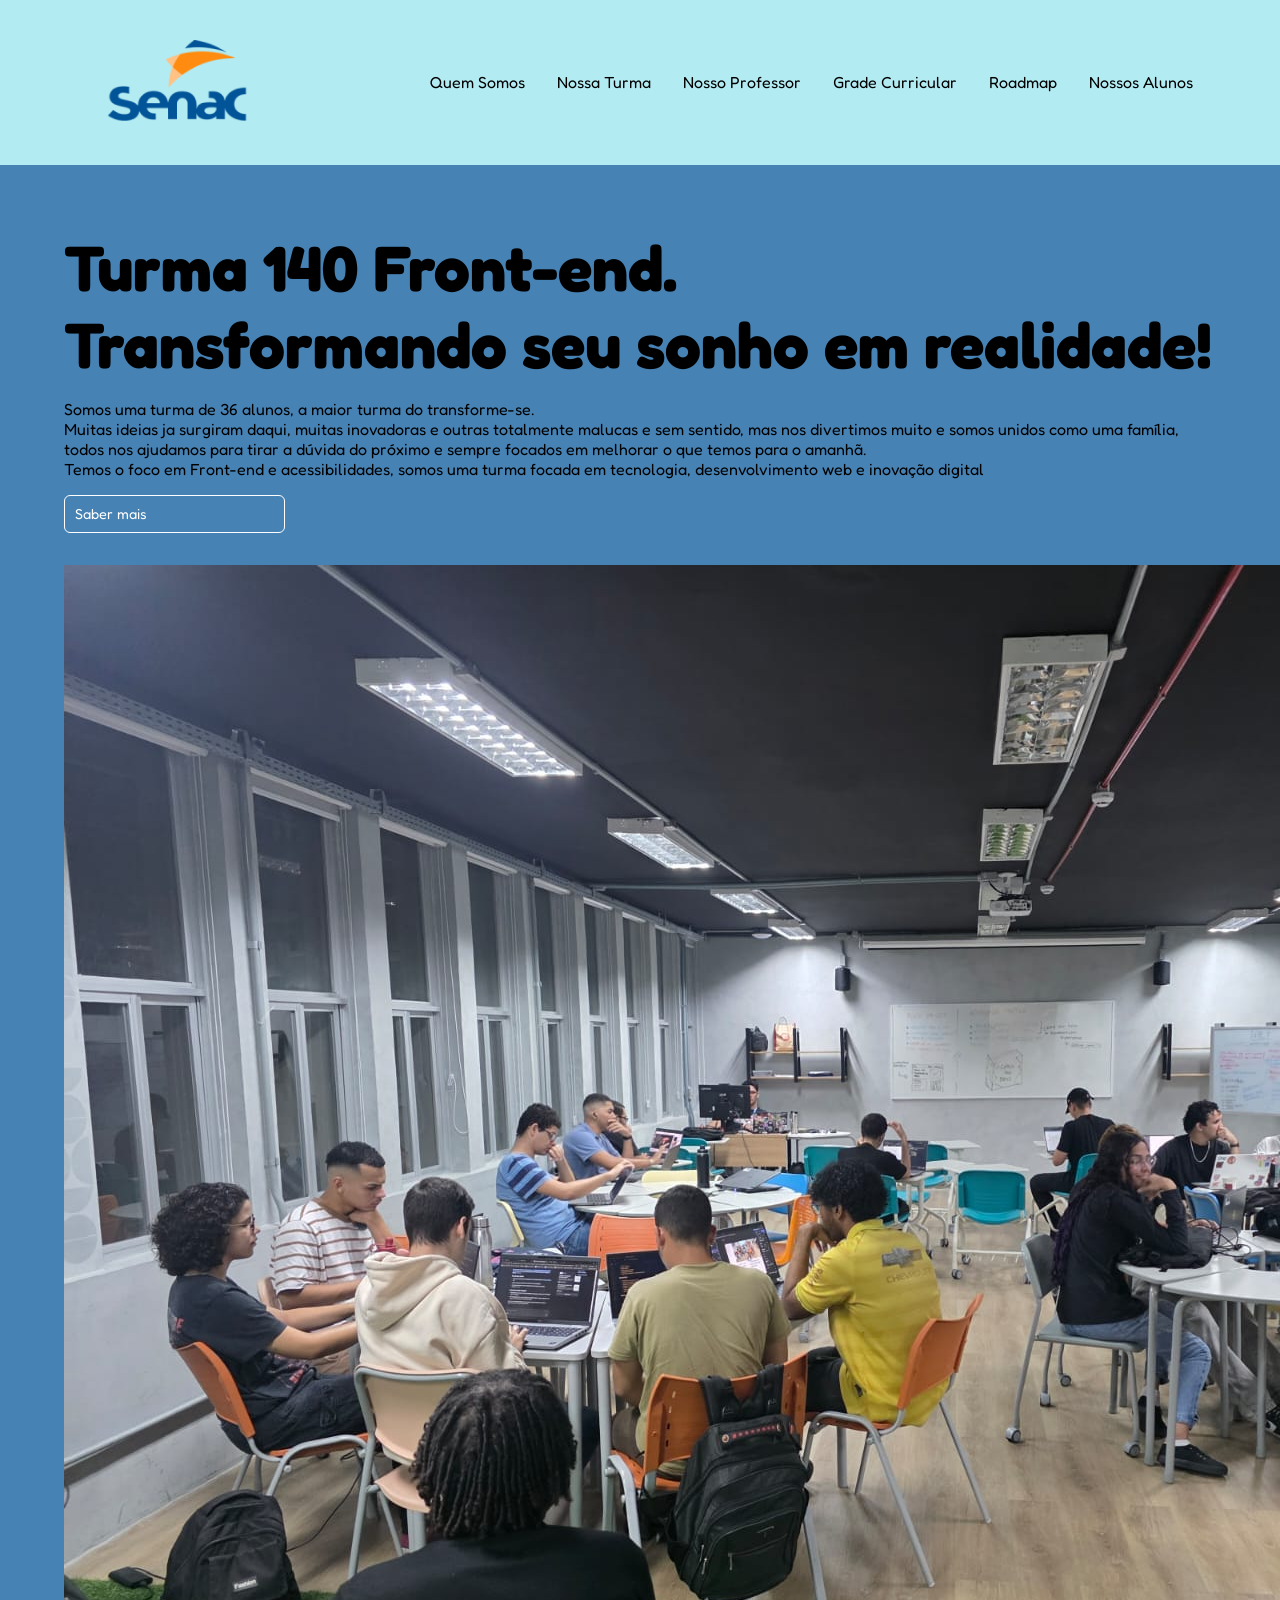
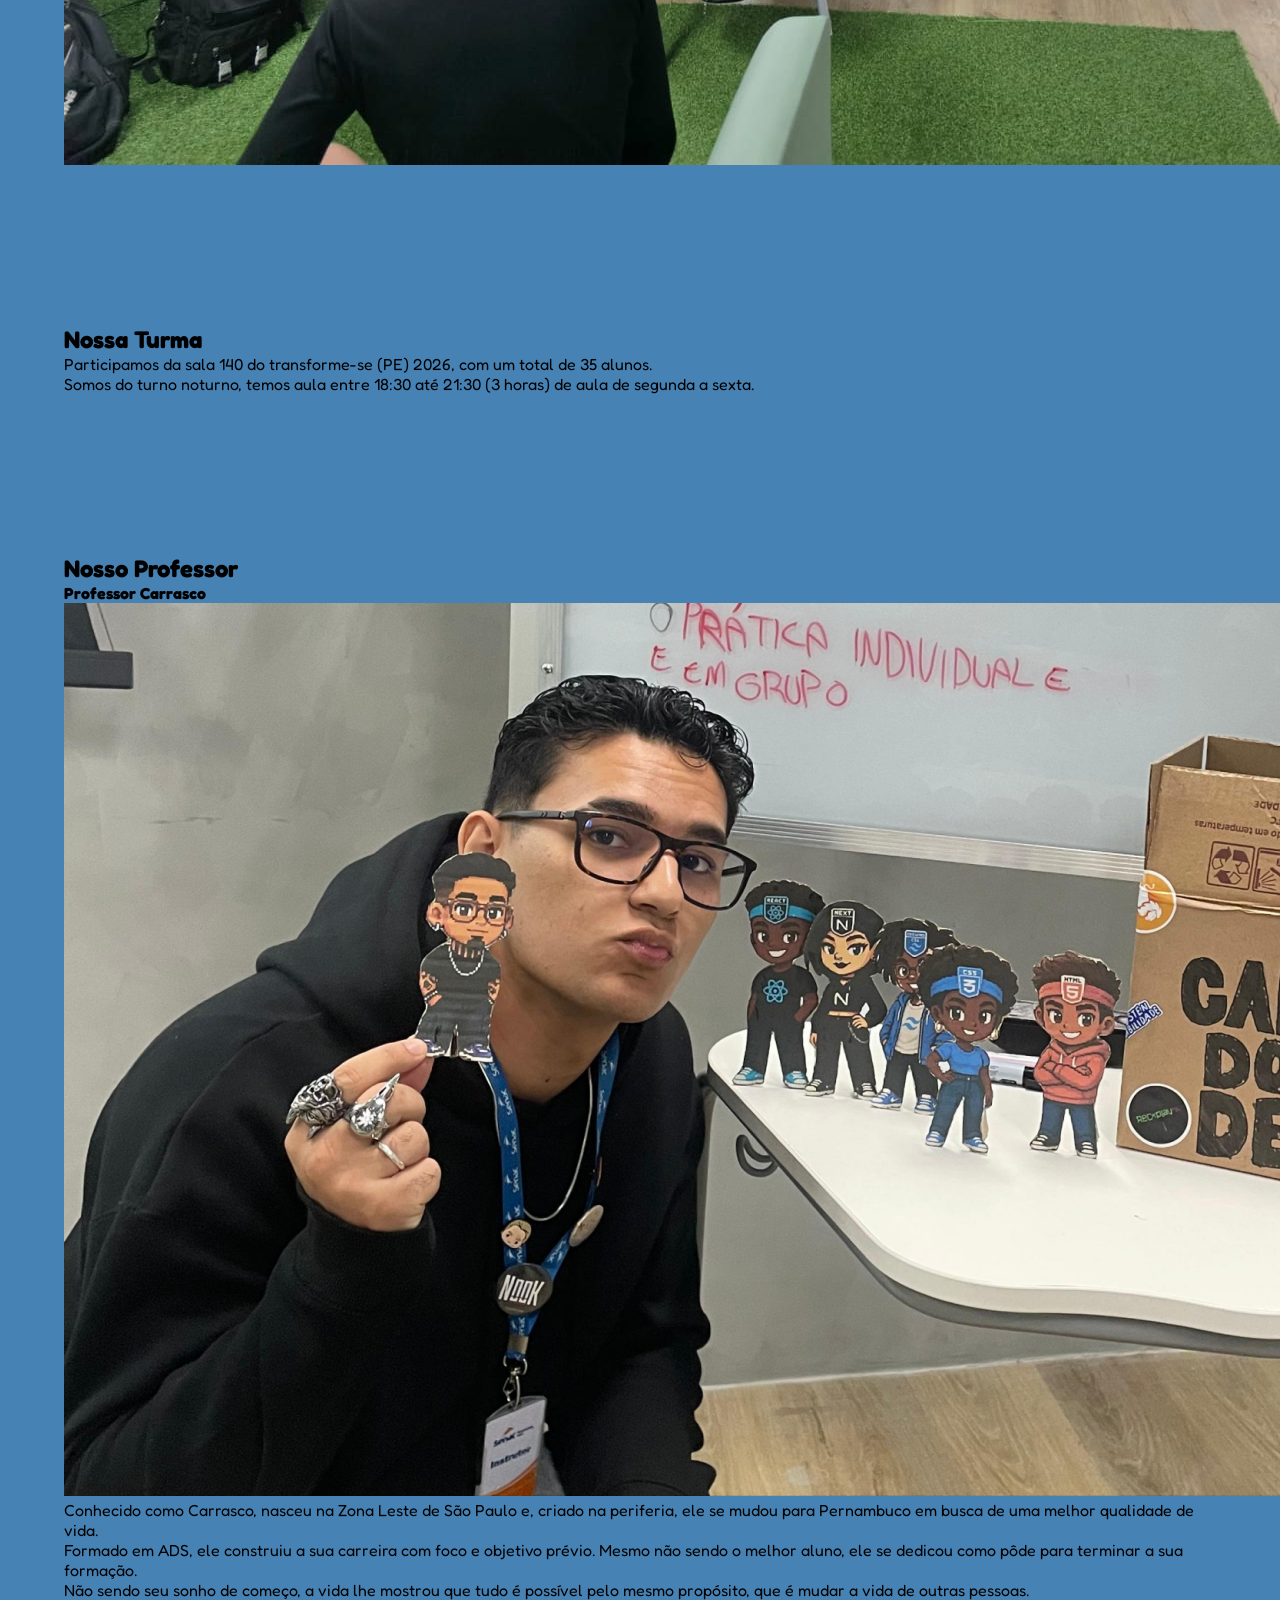
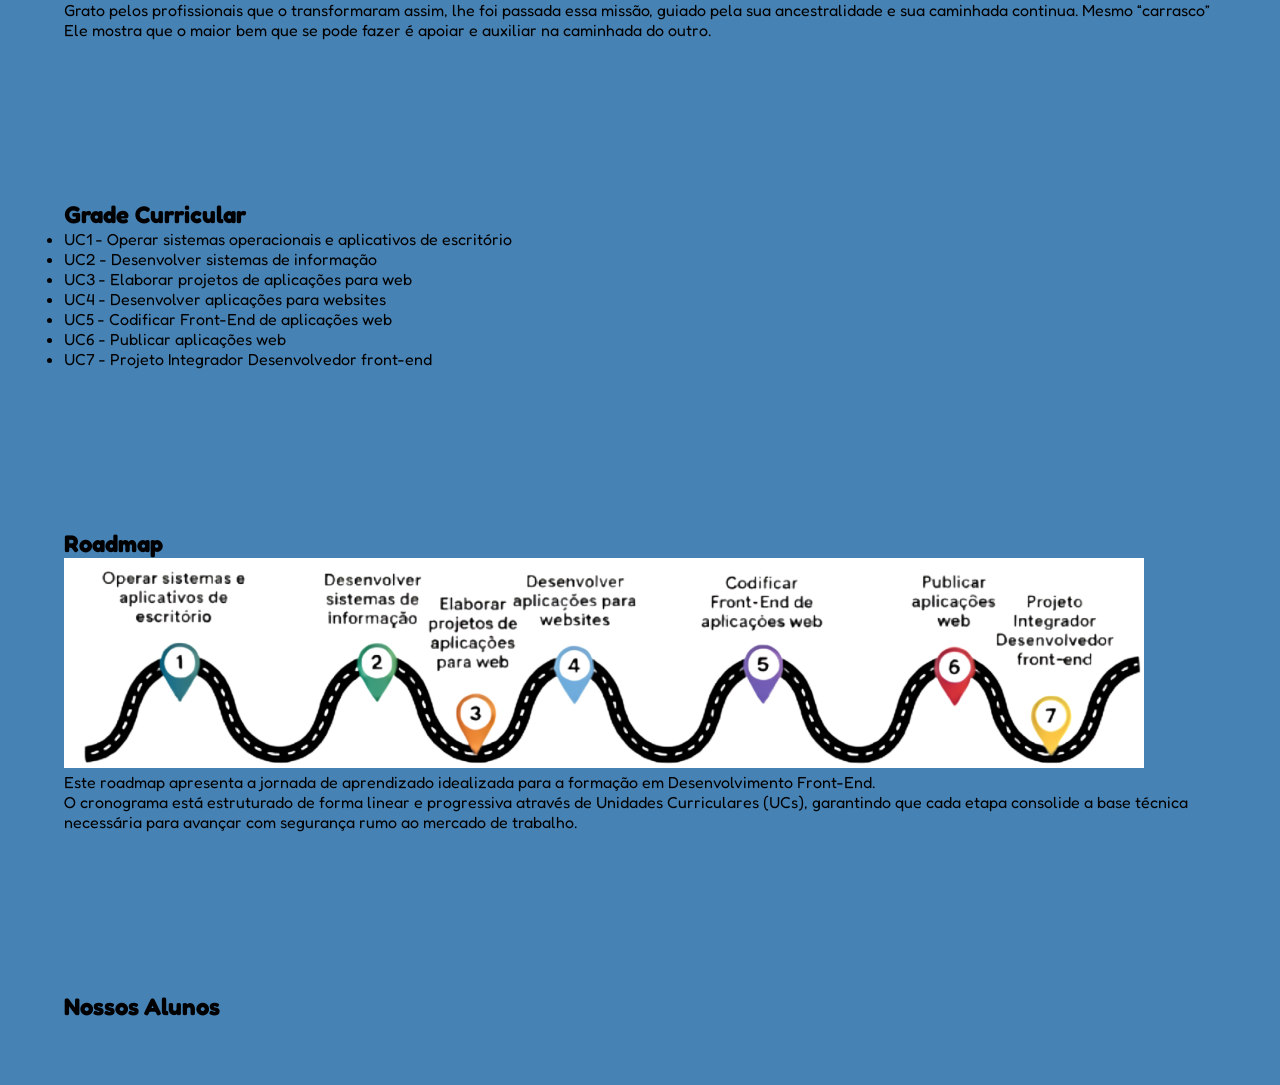
==== Landing Page/index.html @ 89279103 "Atualizando o código do time de QA" ====
<!DOCTYPE html>
<html lang="pt-BR">
<head>
    <meta charset="UTF-8">
    <meta name="viewport" content="width=device-width, initial-scale=1.0">
    <title>Turma 140 Transforme-se</title>
    <link rel="stylesheet" href="styles.css">
</head>
<body>
    <header>
        <div class="box-img-header">
            <img class="img-logo" src="Assets/Logo_Senac.png" alt="Logo">
        </div>
        <nav>
            <a href="#" class="nav-links">Quem Somos</a>
            <a href="#Turma" class="nav-links">Nossa Turma</a>
            <a href="#Professor" class="nav-links">Nosso Professor</a>
            <a href="#Grade" class="nav-links">Grade Curricular</a>
            <a href="#Roadmap" class="nav-links">Roadmap</a>
            <a href="#Alunos" class="nav-links">Nossos Alunos</a>
        </nav>

    </header>

    <main>
        <section class="primeira-sessao">
            <div>
                <h1>Turma 140 Front-end. <br> <strong>Transformando seu sonho em realidade!</strong></h1>
                <p>      Somos uma turma de 36 alunos, a maior turma do transforme-se. <br> Muitas ideias ja surgiram daqui, muitas inovadoras e outras totalmente malucas e sem sentido, mas nos divertimos muito e somos unidos como uma família, todos nos ajudamos para tirar a dúvida do próximo e sempre focados em melhorar o que temos para o amanhã. <br>
                           Temos o foco em Front-end e acessibilidades, somos uma turma focada em tecnologia, desenvolvimento web e inovação digital
                </p>
                <a class="btn-action link-action" href="#Turma">Saber mais</a>
            </div>
            <div class="box-img-main">
                <img class="img-profile" src="Assets/Header.jpeg" alt="Nossa Turma">
            </div>
        </section>

        <section id="Turma" class="segunda-sessao">
            <h2>Nossa Turma</h2>
            <p class="Turno"> Participamos da sala 140 do transforme-se (PE) 2026, com um total de 35 alunos. <br> Somos do turno noturno, temos aula entre 18:30 até 21:30 (3 horas) de aula de segunda a sexta. </p>
        </section>

        <section id="Professor" class="terceira-sessao">
            <h2>Nosso Professor</h2>
            <h4>Professor Carrasco</h4>
            <img src="Assets/Carrasco.png" alt="Carrasco">
            <p>Conhecido como Carrasco, nasceu na Zona Leste de São Paulo e, criado na periferia, ele se mudou para Pernambuco em busca de uma melhor qualidade de vida. <br> Formado em ADS, ele construiu a sua carreira com foco e objetivo prévio. Mesmo não sendo o melhor aluno, ele se dedicou como pôde para terminar a sua formação. <br> Não sendo seu sonho de começo, a vida lhe mostrou que tudo é possível pelo mesmo propósito, que é mudar a vida de outras pessoas. <br> Grato pelos profissionais que o transformaram assim, lhe foi passada essa missão, guiado pela sua ancestralidade e sua caminhada continua. Mesmo “carrasco” <br> Ele mostra que o maior bem que se pode fazer é apoiar e auxiliar na caminhada do outro.</p>
        </section>
        
        <section id="Grade" class="quarta-sessao">
            <h2>Grade Curricular</h2>
            <ul>
                <li>
               UC1 - Operar sistemas operacionais e aplicativos de escritório </li> <li> UC2 - Desenvolver sistemas de informação </li> <li>UC3 - Elaborar projetos de aplicações para web </li>  <li>UC4 - Desenvolver aplicações para websites </li> <li>UC5 - Codificar Front-End de aplicações web </li> <li>UC6 - Publicar aplicações web </li> <li>UC7 - Projeto Integrador Desenvolvedor front-end</li>
            </ul>
        </section>

        <section id="Roadmap" class="quinta-sessao">
            <h2>Roadmap</h2>
            <img src="Assets/Roadmap.png" alt="Roadmap">
            <p>Este roadmap apresenta a jornada de aprendizado idealizada para a formação em Desenvolvimento Front-End. <br> O cronograma está estruturado de forma linear e progressiva através de Unidades Curriculares (UCs), garantindo que cada etapa consolide a base técnica necessária para avançar com segurança rumo ao mercado de trabalho.</p>
        </section>

        <section id="Alunos" class="sexta-sessao">
            <h2>Nossos Alunos</h2>
            <p><strong> </strong> </p>

        </section>
    </main>

    <footer>
    </footer>
</body>
<script src="main.js"></script>
</html>
---- Landing Page/styles.css ----
@import url('https://fonts.googleapis.com/css2?family=Faculty+Glyphic&family=Fredoka:wght@300..700&display=swap');

*{
    margin: 0;
    padding: 0;
}

:root{
    --cyan1: #b3ebf2;
    --blue1: #4682B4;
    --white: #fff;
    --black: #000000;
    --gray: #787D7C;
    --orange: #FDAD30;
}

body{
    background-color: var(--blue1);
    height: 100vh;
    font-family: "Fredoka", sans-serif;
}

header{
    display: flex;
    justify-content: space-around;
    align-items: center;
    gap: 1rem;
    flex-wrap: wrap;
    padding: .8rem;
    background-color: var(--cyan1);
    min-height: 50px;
}

.box-img-header{
    height: 100%;   
}

.img-logo{
    max-width: 180px;
    height: 100%;
}

nav{
    display: flex;
    gap: 2rem;
    justify-content: center;
    align-items: center;
    flex-wrap: wrap;
}

.nav-links{
    text-decoration: none;
    color: var(--black);
}

.nav-links:hover{
    color: var(--white);
    transition: .4s;
    text-decoration: underline;
}

.box-btn-actions{
    display: flex;
    gap: 1rem;
}

:is(button,.link-action){
    padding: .6rem;
    font-size: .9rem;
    border-radius: 6px;
    cursor: pointer;
    transition: .4s;
}

.btn-action{
    background-color: transparent;
    border: 1px solid var(--white);
    color: var(--white);
}

.btn-action:hover{
    background-color: var(--orange);
    border: 1px solid var(--black);
}

.link-action{
    text-decoration: none;
    width: 200px;
    
}

main{
    display: flex;
    flex-direction: column;
    gap: 2rem;
}

section{
    padding: 4rem;

}

.primeira-sessao{
    display: flex;
    justify-content: space-evenly;
    gap: 2rem;
    flex-wrap: wrap;
    align-items: center;
    min-height: 1000px;
}

.primeira-sessao > div{
    display: flex;
    flex-direction: column;
    gap: 1rem;
    min-height: 250px;
}

h1{
    font-size: 4rem;
    color: var(--black);
}
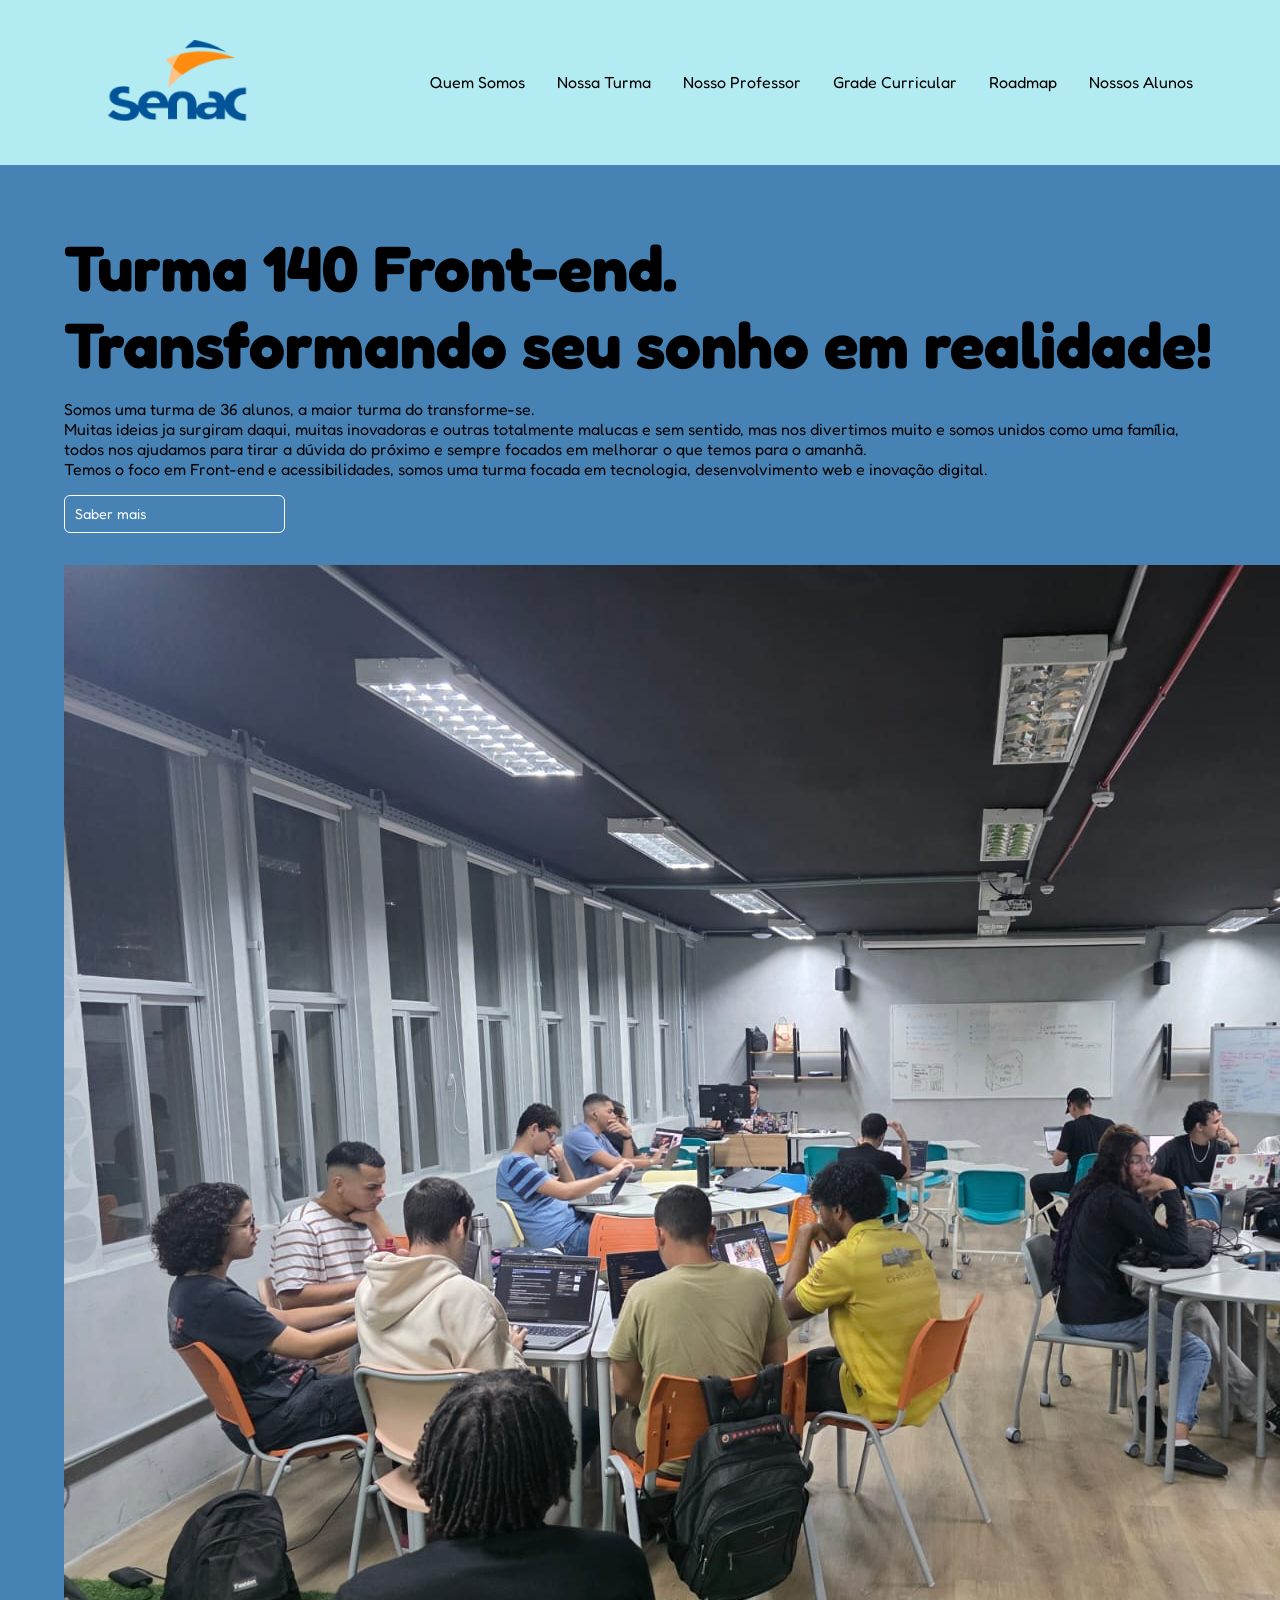
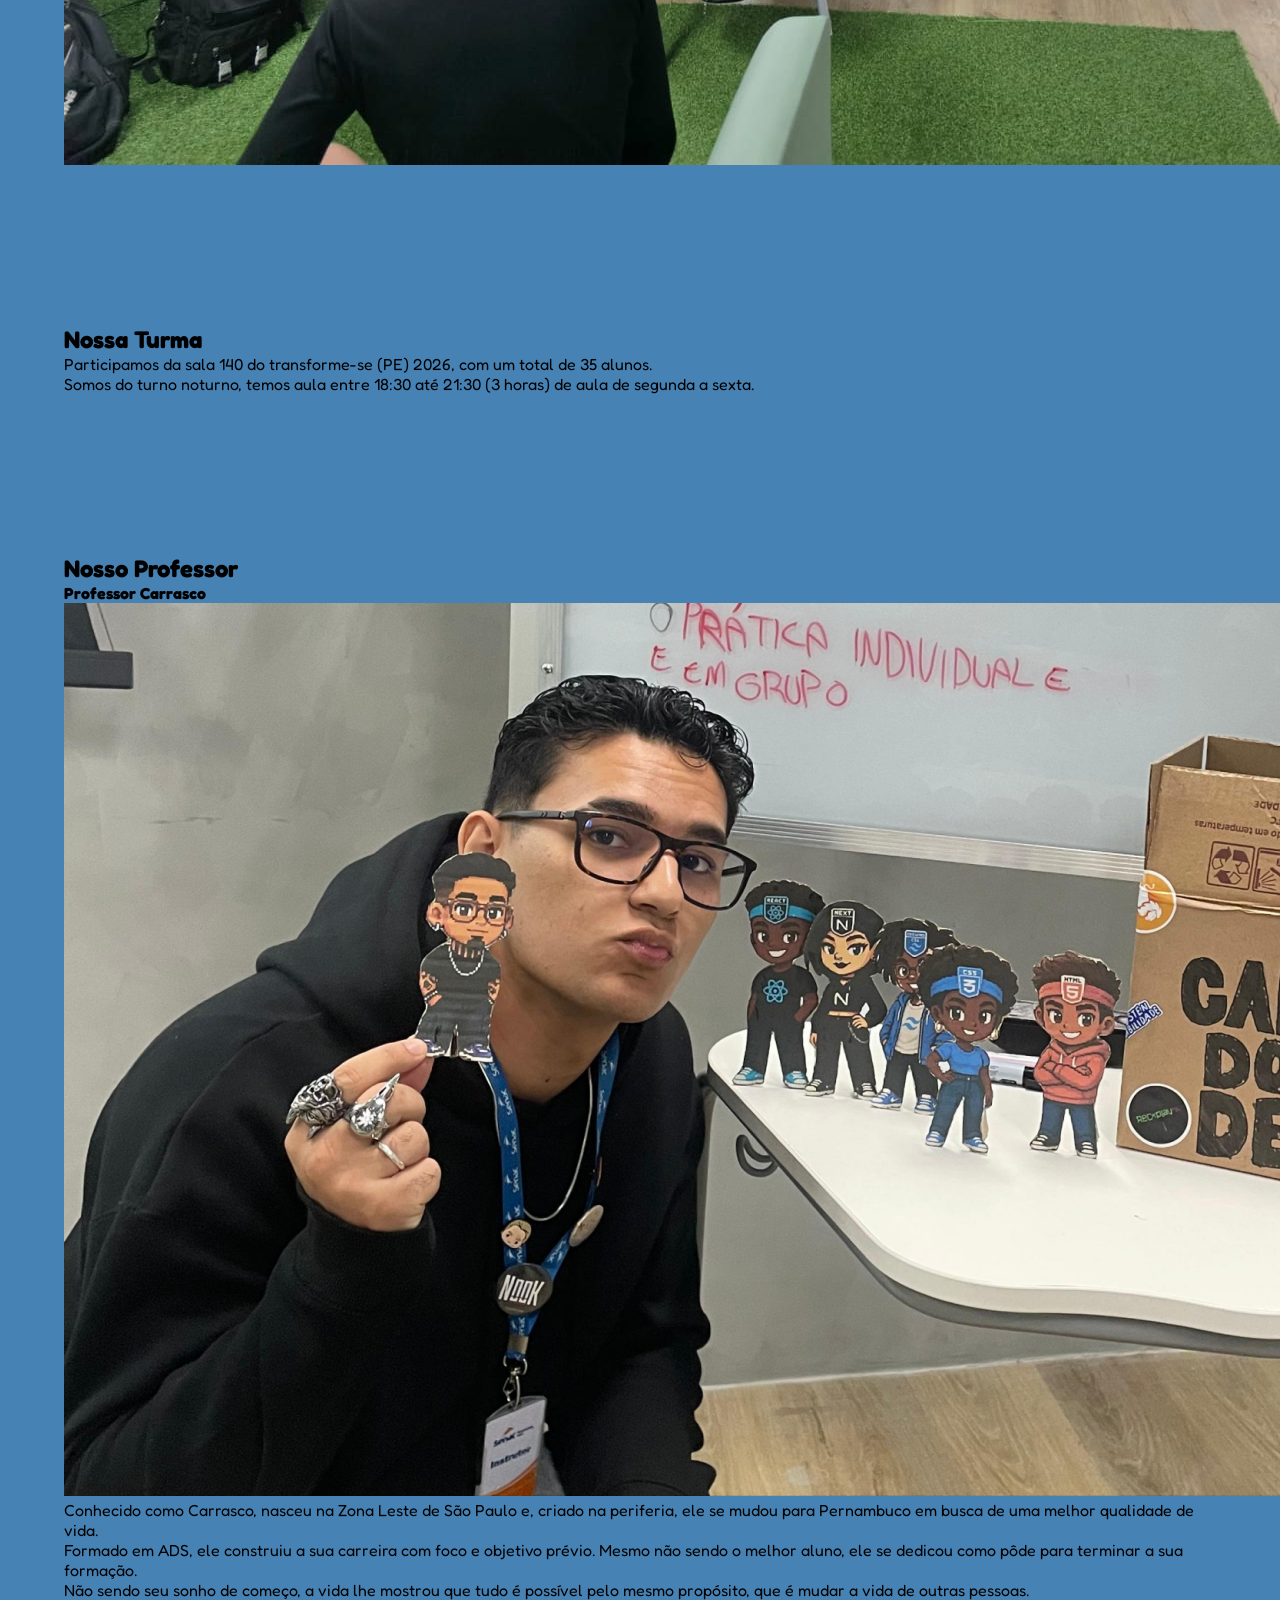
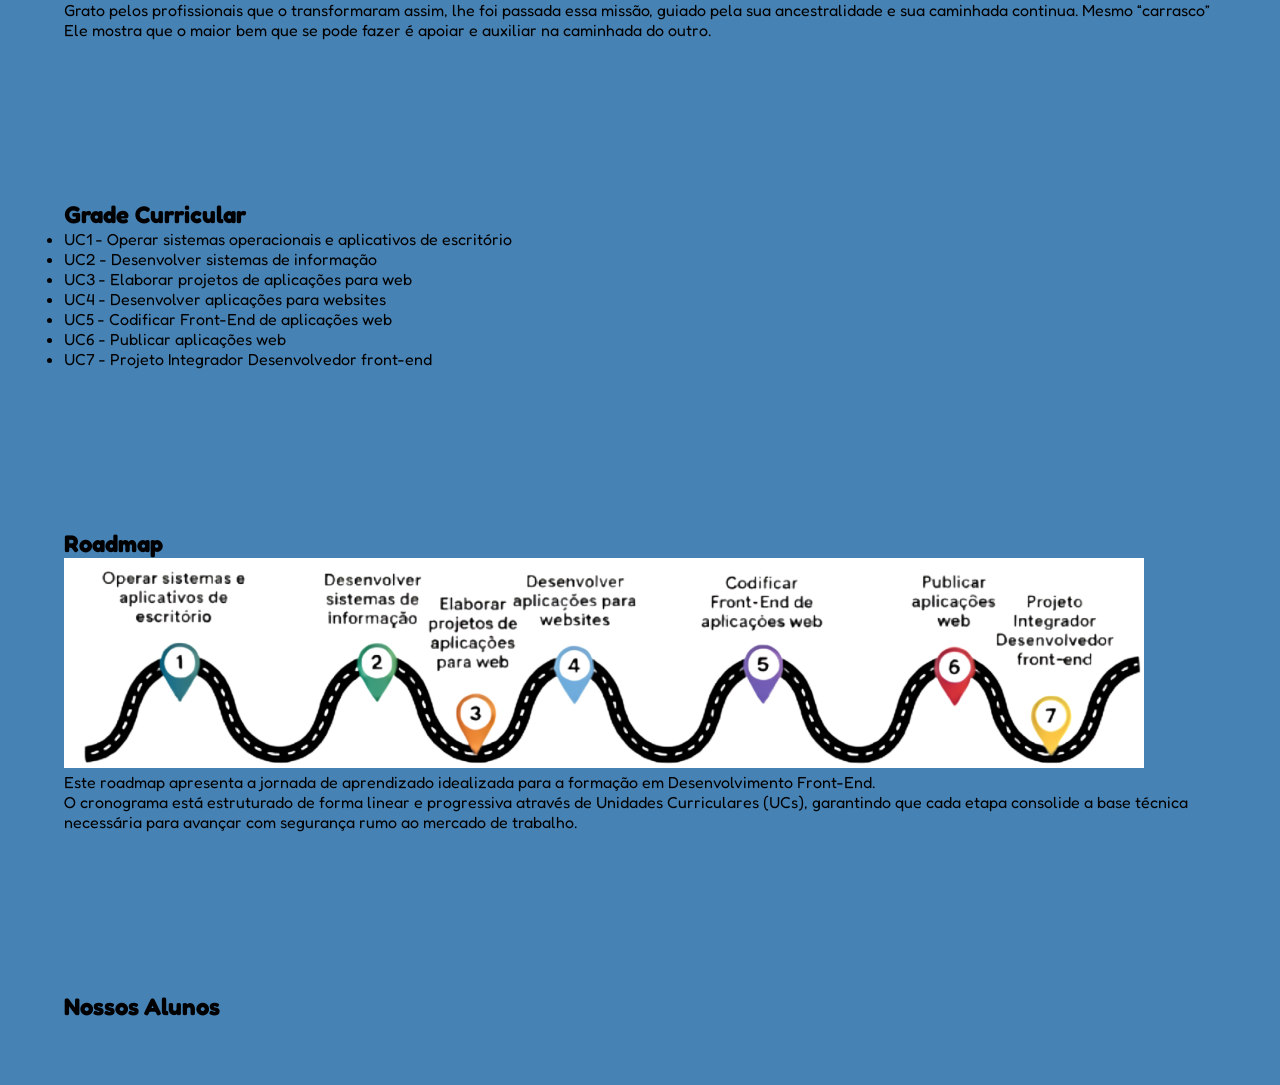
==== commit 6af991ab: "feat/ adiciona novas funcionaliadades" ====
--- a/Landing Page/index.html
+++ b/Landing Page/index.html
@@ -27,7 +27,7 @@
             <div>
                 <h1>Turma 140 Front-end. <br> <strong>Transformando seu sonho em realidade!</strong></h1>
                 <p>      Somos uma turma de 36 alunos, a maior turma do transforme-se. <br> Muitas ideias ja surgiram daqui, muitas inovadoras e outras totalmente malucas e sem sentido, mas nos divertimos muito e somos unidos como uma família, todos nos ajudamos para tirar a dúvida do próximo e sempre focados em melhorar o que temos para o amanhã. <br>
-                           Temos o foco em Front-end e acessibilidades, somos uma turma focada em tecnologia, desenvolvimento web e inovação digital
+                           Temos o foco em Front-end e acessibilidades, somos uma turma focada em tecnologia, desenvolvimento web e inovação digital.
                 </p>
                 <a class="btn-action link-action" href="#Turma">Saber mais</a>
             </div>
